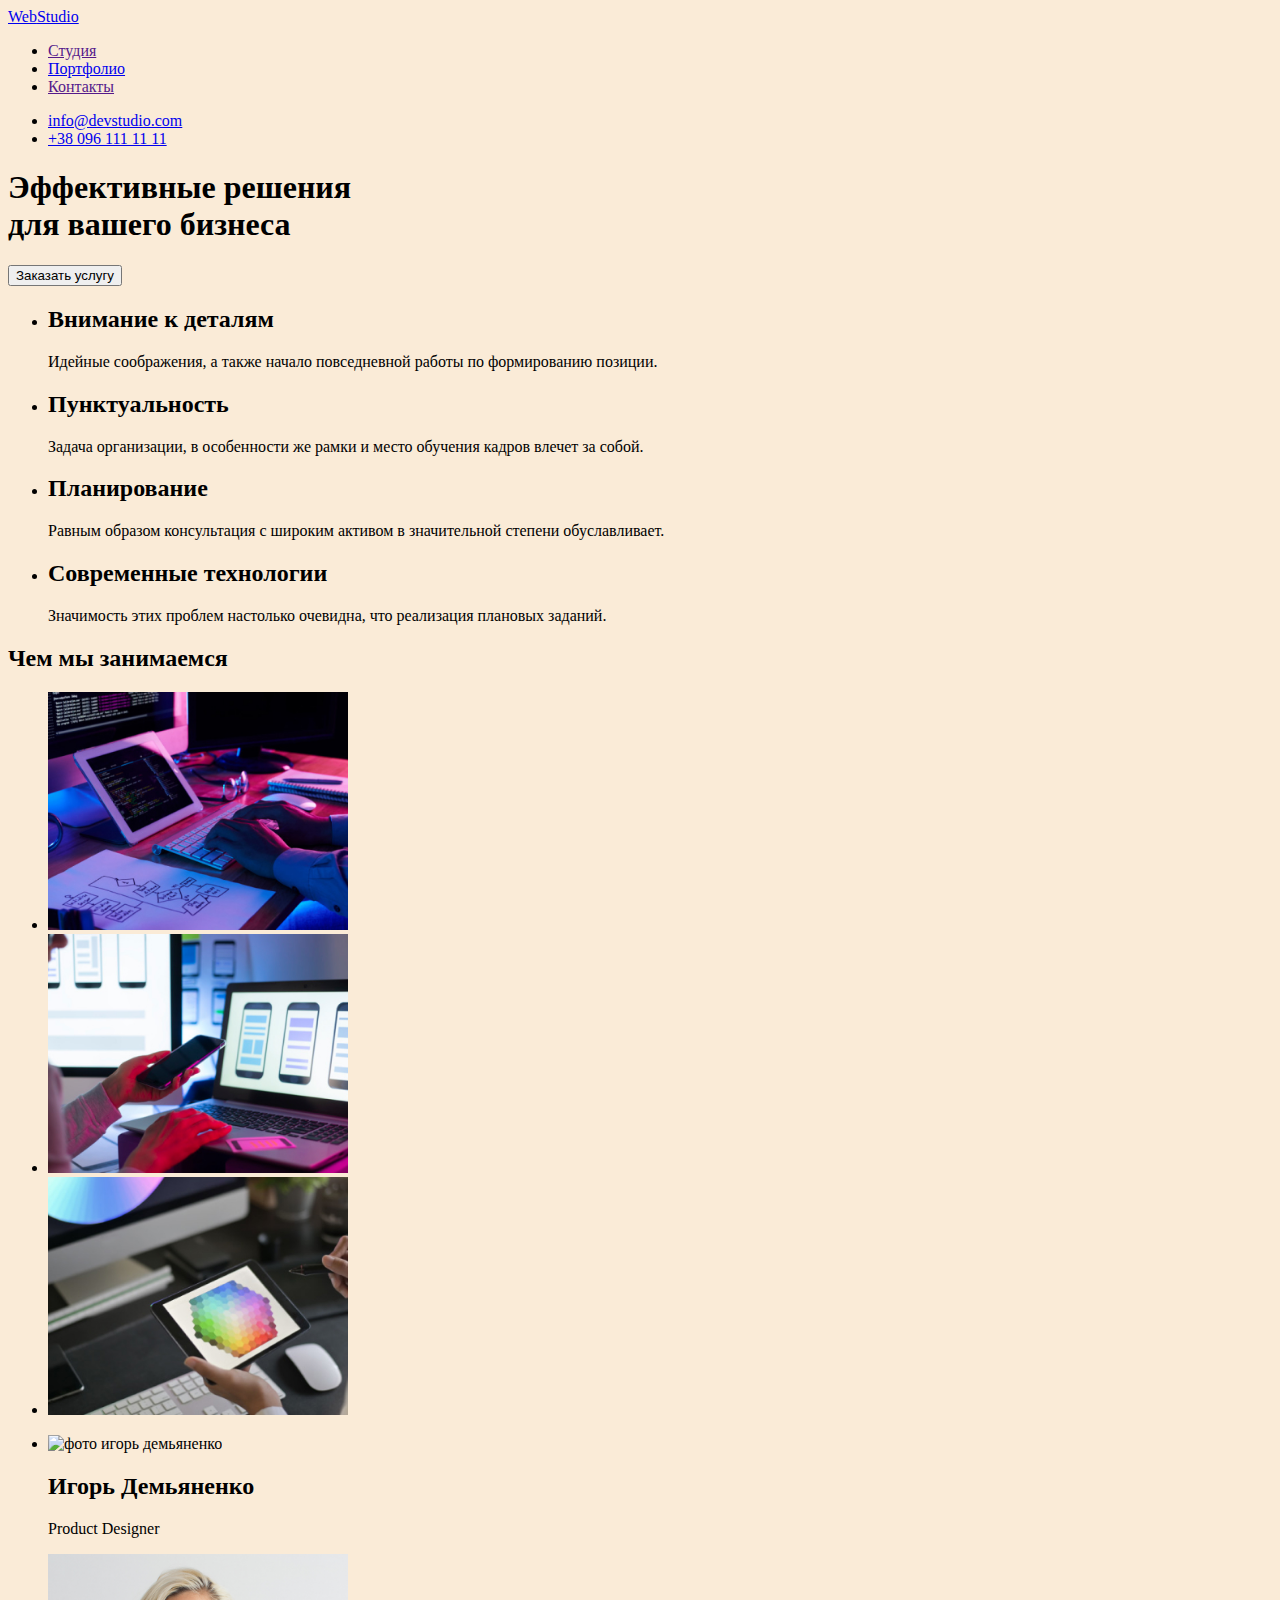
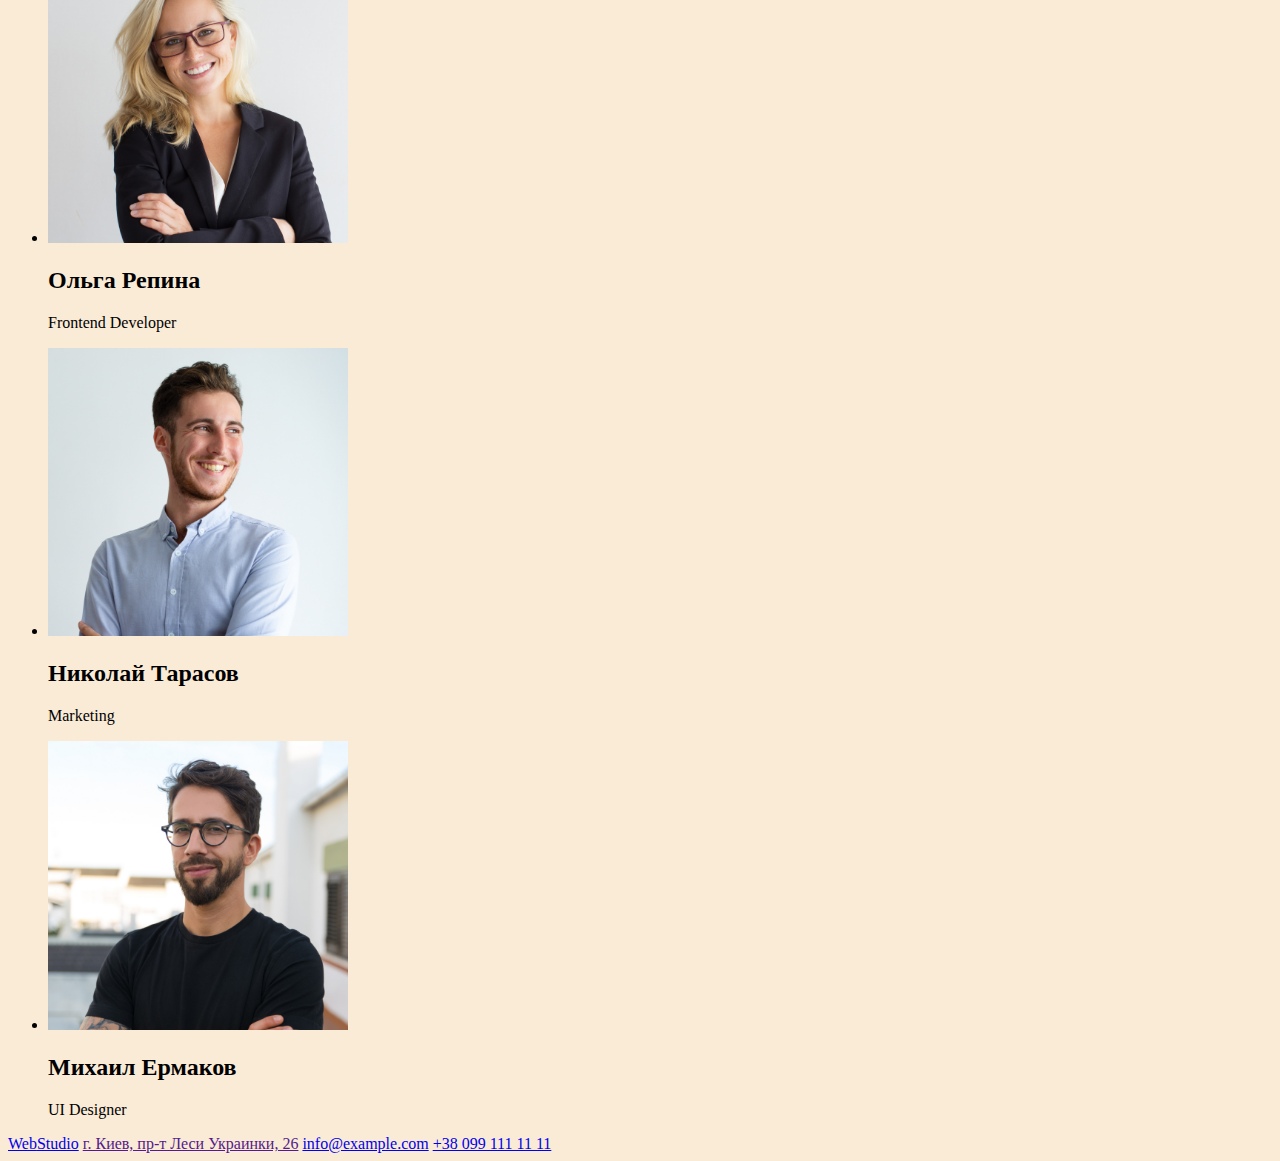
==== index.html @ 1627847e "HM2" ====
<!DOCTYPE html>
<html lang="en">
<head>
    <meta charset="UTF-8">
    <meta http-equiv="X-UA-Compatible" content="IE=edge">
    <meta name="viewport" content="width=device-width, initial-scale=1.0">
    <title>Document</title>
    <!--_________style__css_____________-->
    <link rel="stylesheet" href="./css/style.css">
</head>
<body>
    <!--___________header__block___________-->
    <header>
        <nav>
            <a href="index.html"><span>Web</span>Studio</a>
            <ul>
                <li>
                    <a href="">Студия</a>
                </li>
                <li>
                    <a href="./portfolio.html">Портфолио</a>
                </li>
                <li>
                    <a href="">Контакты</a>
                </li>
            </ul>
            <ul>
                <li>
                    <a href="mailto:info@devstudio.com">info@devstudio.com</a>
                </li>
                <li>
                    <a href="tel:+380961111111">+38 096 111 11 11</a>
                </li>
            </ul>

        </nav>
        
    </header>
    <!--_________main__content__________-->
    <main>
        <!--_________hero__block_____________-->
        <section>
            <h1>Эффективные решения <br>для вашего бизнеса</h1>
            <button type="button">Заказать услугу</button>
        </section>
        <!--__________feature__block____________-->
        <section>
            <ul>
                <li>
                    <h2>Внимание к деталям</h2>
                    <p>Идейные соображения, а также начало повседневной работы по формированию позиции.</p>
                </li>
                <li>
                    <h2>Пунктуальность</h2>
                    <p>Задача организации, в особенности же рамки и место обучения кадров влечет за собой.</p>
                </li>
                <li>
                    <h2>Планирование</h2>
                    <p>Равным образом консультация с широким активом в значительной степени обуславливает.</p>
                </li>
                <li>
                    <h2>Современные технологии</h2>
                    <p>Значимость этих проблем настолько очевидна, что реализация плановых заданий.</p>
                </li>
            </ul>
        </section>
        <!--____________fhat are we doing___________________-->
        <section>
            <h2>Чем мы занимаемся</h2>
            <ul>
                <li>
                    <img src="./picture/fhat are we doing/img1.jpg" alt="планшет" width="300">
                </li>
                <li>
                    <img src="./picture/fhat are we doing/img2.jpg" alt="смартфон" width="300">
                </li>
                <li>
                    <img src="./picture/fhat are we doing/img3.jpg" alt="планшет" width="300">
                </li>
            </ul>
        </section>
        <!--____________our team_________________-->
        <section>
            <ul>
                <li>
                    <img src="./picture/feauters/" alt="фото игорь демьяненко" width="300">
                    <h2>Игорь Демьяненко</h2>
                    <p>Product Designer</p>
                </li>
                <li>
                    <img src="./picture/feauters/Ольга Репина.jpg" alt="photo olha repina" width="300">
                    <h2>Ольга Репина</h2>
                    <p>Frontend Developer</p>
                </li>
                <li>
                    <img src="./picture/feauters/Николай Тарасов.jpg" alt="photo nokolay tarasov" width="300">
                    <h2>Николай Тарасов</h2>
                    <p>Marketing</p>
                </li>
                <li>
                    <img src="./picture/feauters/Михаил Ермаков.jpg" alt="photo michail yarmakov" width="300">
                    <h2>Михаил Ермаков</h2>
                    <p>UI Designer</p>
                </li>
                
            </ul>
        </section>
    </main>
    <!--____________footer block________________-->
    <footer>
        <a href="./index.html"><span>Web</span>Studio</a>
        <adress>
            <a href="">г. Киев, пр-т Леси Украинки, 26</a>
            <a href="mailto:info@example.com">info@example.com</a>
            <a href="tel:+380991111111">+38 099 111 11 11</a>
        </adress>
    </footer>
    
</body>
</html>
---- css/style.css ----
body {
  background-color: antiquewhite;
}
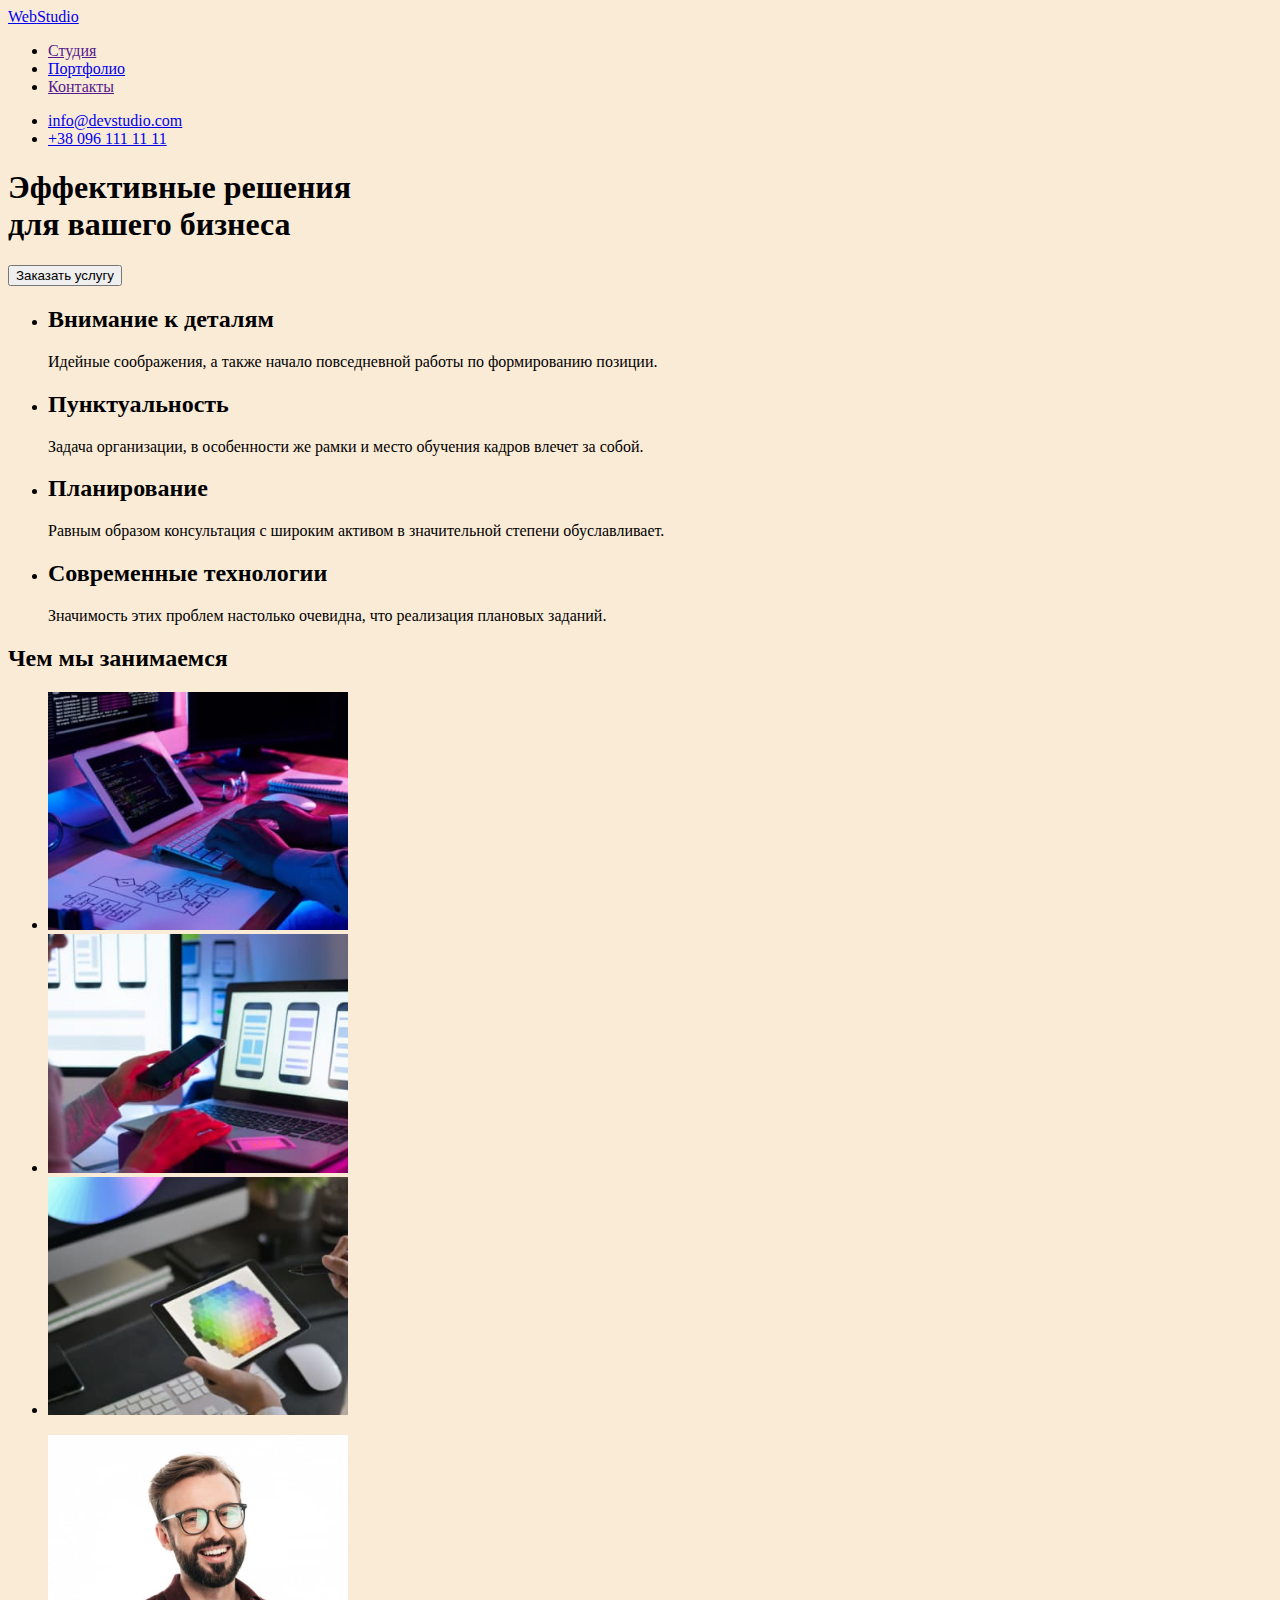
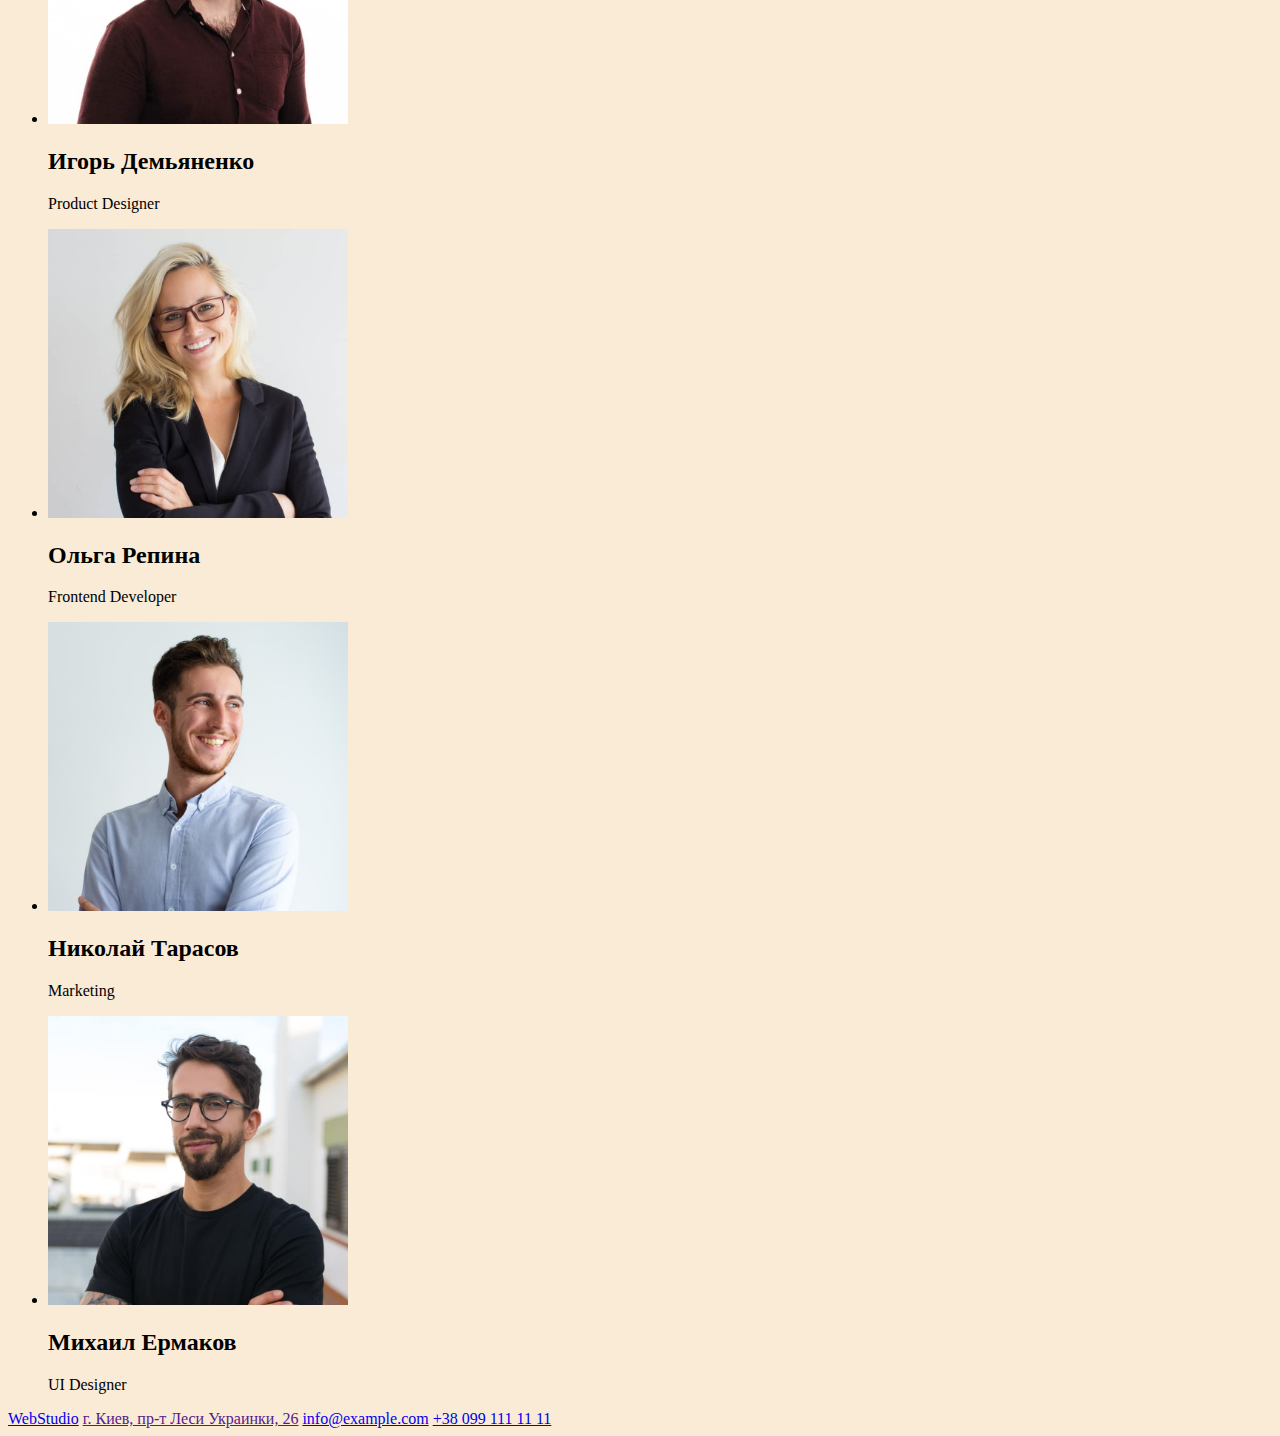
==== commit e47c384c: "rename picture to image" ====
--- a/index.html
+++ b/index.html
@@ -69,13 +69,13 @@
             <h2>Чем мы занимаемся</h2>
             <ul>
                 <li>
-                    <img src="./picture/fhat are we doing/img1.jpg" alt="планшет" width="300">
+                    <img src="./images/fhat are we doing/img1.jpg" alt="планшет" width="300">
                 </li>
                 <li>
-                    <img src="./picture/fhat are we doing/img2.jpg" alt="смартфон" width="300">
+                    <img src="./images/fhat are we doing/img2.jpg" alt="смартфон" width="300">
                 </li>
                 <li>
-                    <img src="./picture/fhat are we doing/img3.jpg" alt="планшет" width="300">
+                    <img src="./images/fhat are we doing/img3.jpg" alt="планшет" width="300">
                 </li>
             </ul>
         </section>
@@ -83,22 +83,22 @@
         <section>
             <ul>
                 <li>
-                    <img src="./picture/feauters/" alt="фото игорь демьяненко" width="300">
+                    <img src="./images/feauters/Игорь Демьяненко.jpg" alt="фото игорь демьяненко" width="300">
                     <h2>Игорь Демьяненко</h2>
                     <p>Product Designer</p>
                 </li>
                 <li>
-                    <img src="./picture/feauters/Ольга Репина.jpg" alt="photo olha repina" width="300">
+                    <img src="./images/feauters/Ольга Репина.jpg" alt="photo olha repina" width="300">
                     <h2>Ольга Репина</h2>
                     <p>Frontend Developer</p>
                 </li>
                 <li>
-                    <img src="./picture/feauters/Николай Тарасов.jpg" alt="photo nokolay tarasov" width="300">
+                    <img src="./images/feauters/Николай Тарасов.jpg" alt="photo nokolay tarasov" width="300">
                     <h2>Николай Тарасов</h2>
                     <p>Marketing</p>
                 </li>
                 <li>
-                    <img src="./picture/feauters/Михаил Ермаков.jpg" alt="photo michail yarmakov" width="300">
+                    <img src="./images/feauters/Михаил Ермаков.jpg" alt="photo michail yarmakov" width="300">
                     <h2>Михаил Ермаков</h2>
                     <p>UI Designer</p>
                 </li>
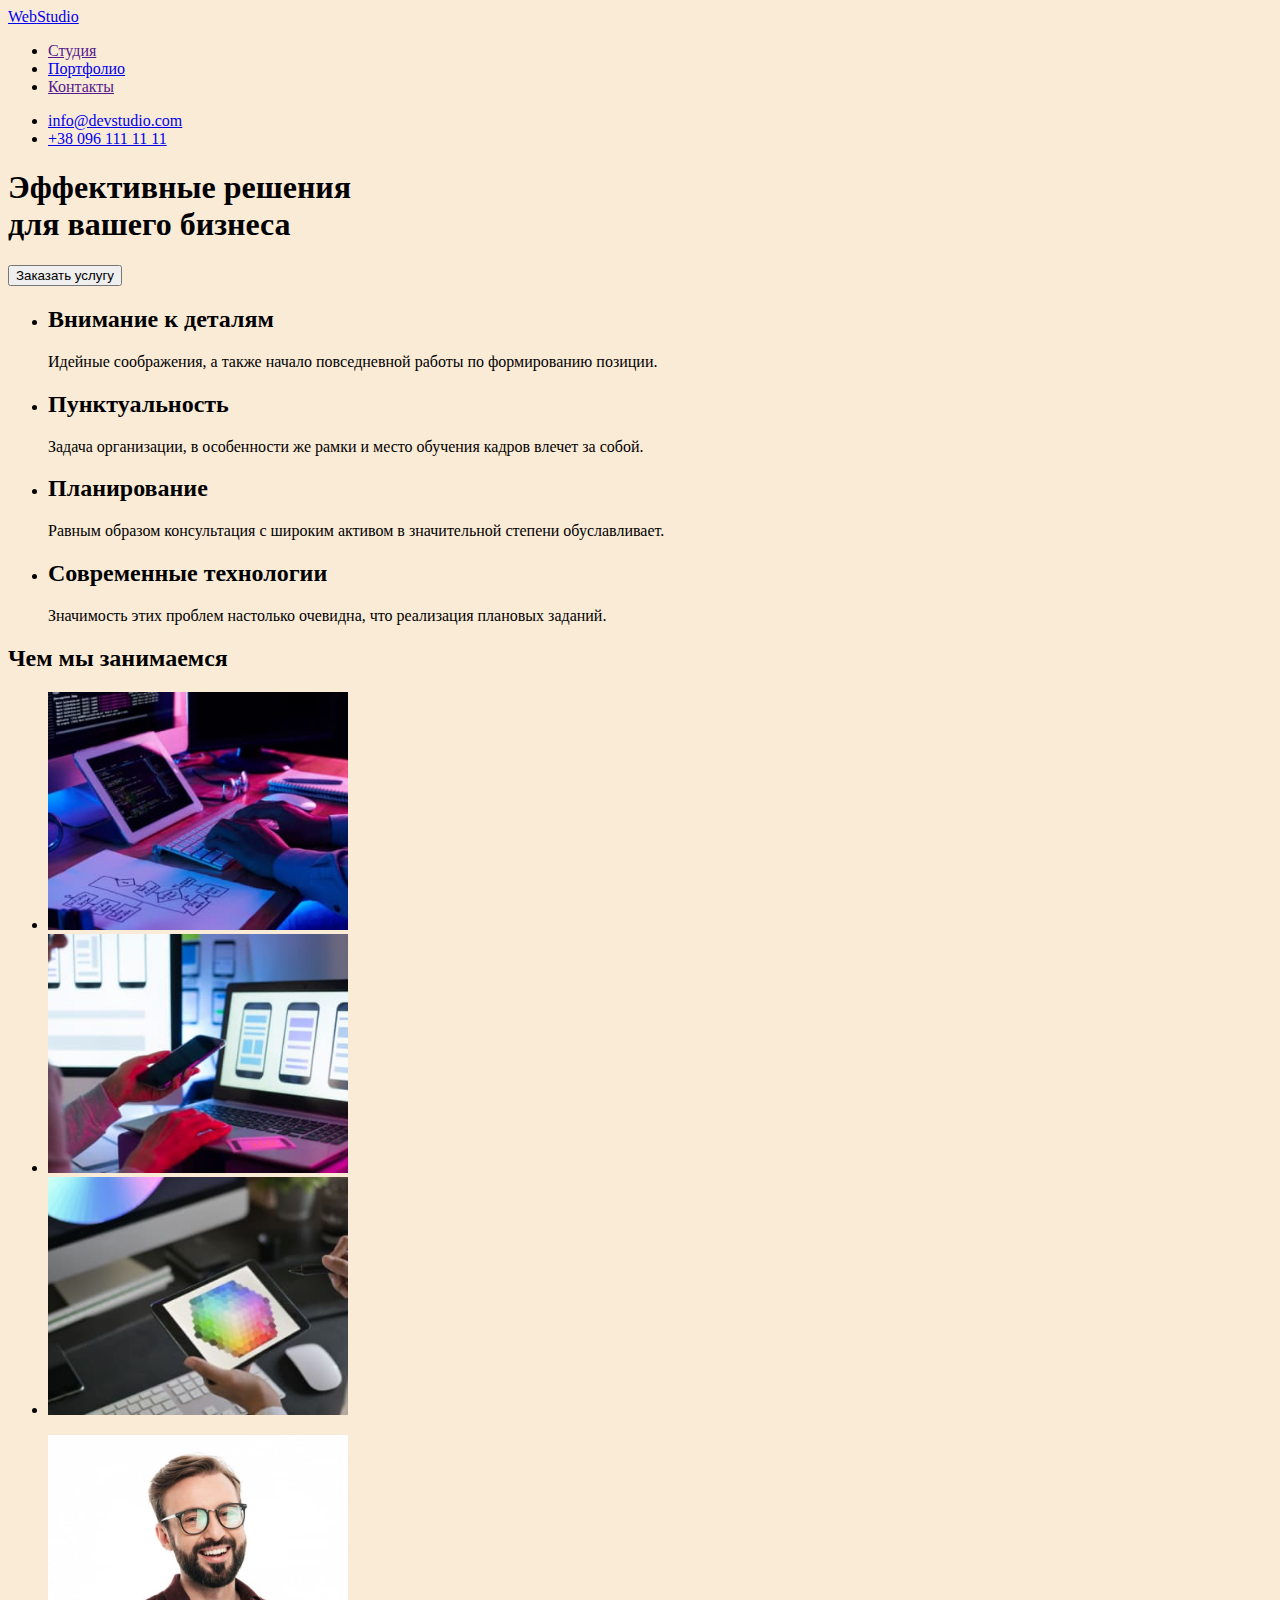
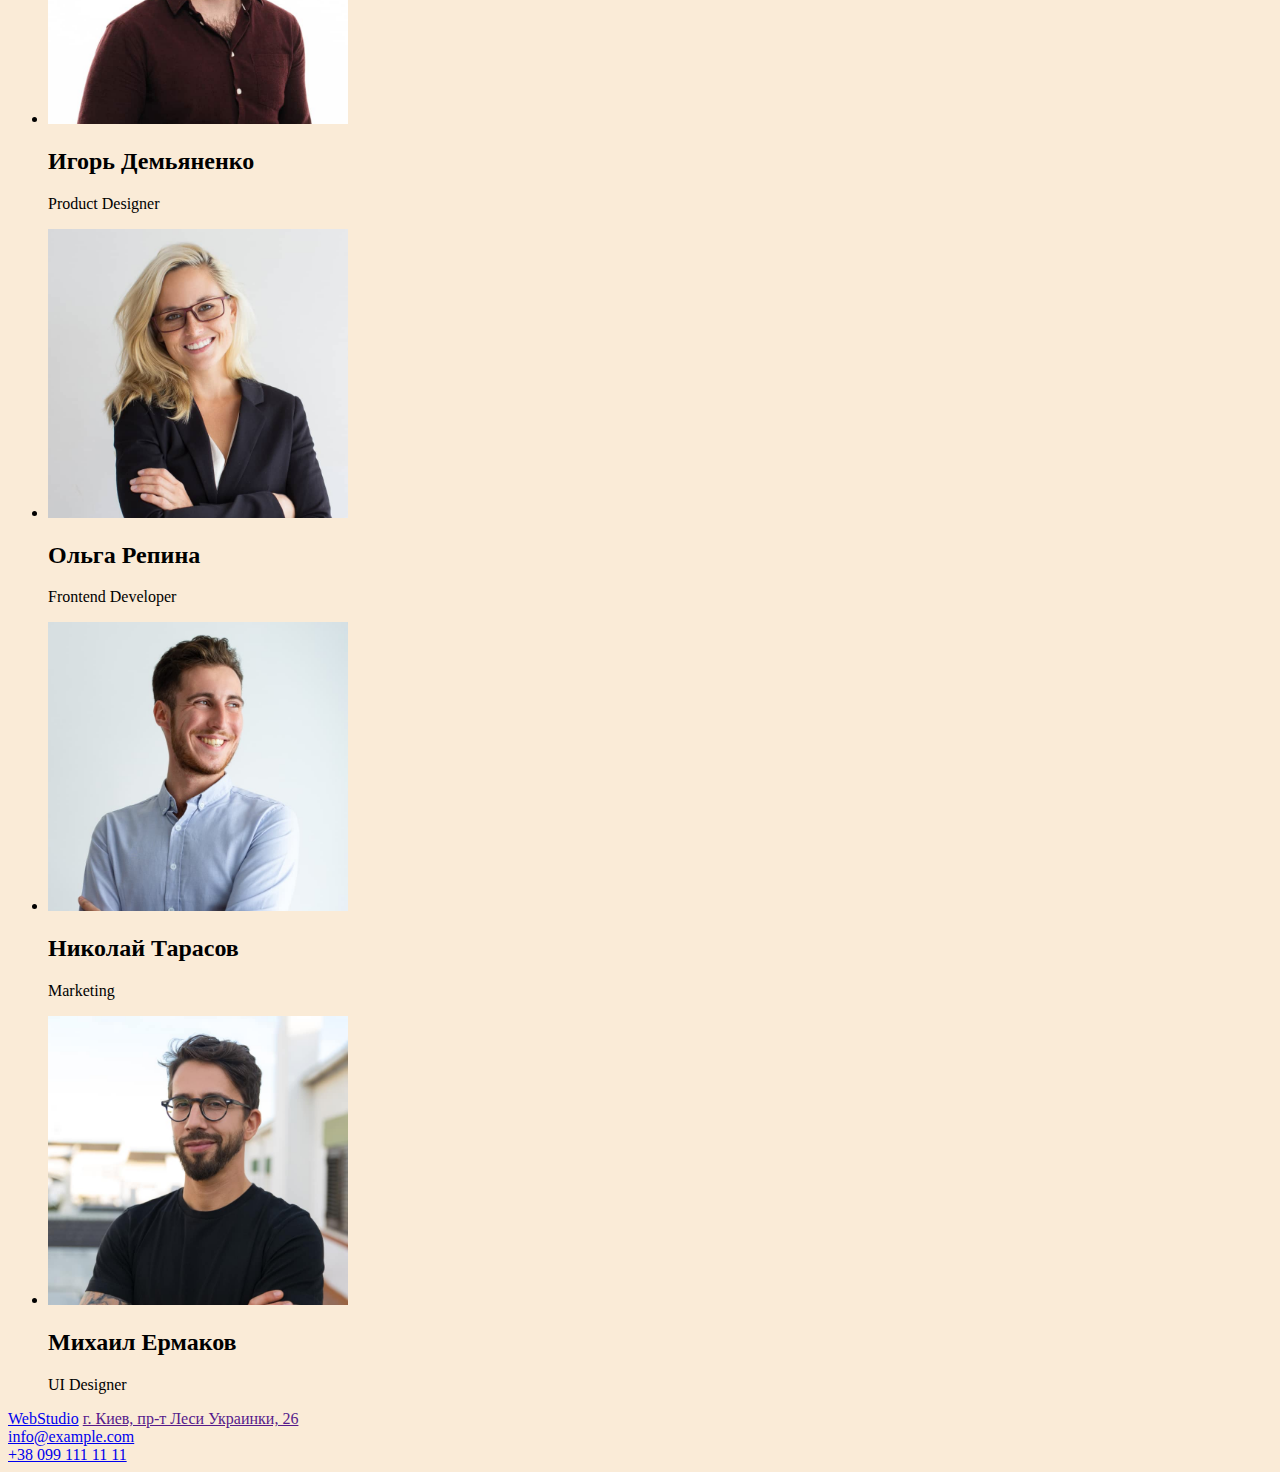
==== commit f5f2ed27: "editing footer" ====
--- a/index.html
+++ b/index.html
@@ -110,8 +110,8 @@
     <footer>
         <a href="./index.html"><span>Web</span>Studio</a>
         <adress>
-            <a href="">г. Киев, пр-т Леси Украинки, 26</a>
-            <a href="mailto:info@example.com">info@example.com</a>
+            <a href="">г. Киев, пр-т Леси Украинки, 26</a><br>
+            <a href="mailto:info@example.com">info@example.com</a><br>
             <a href="tel:+380991111111">+38 099 111 11 11</a>
         </adress>
     </footer>
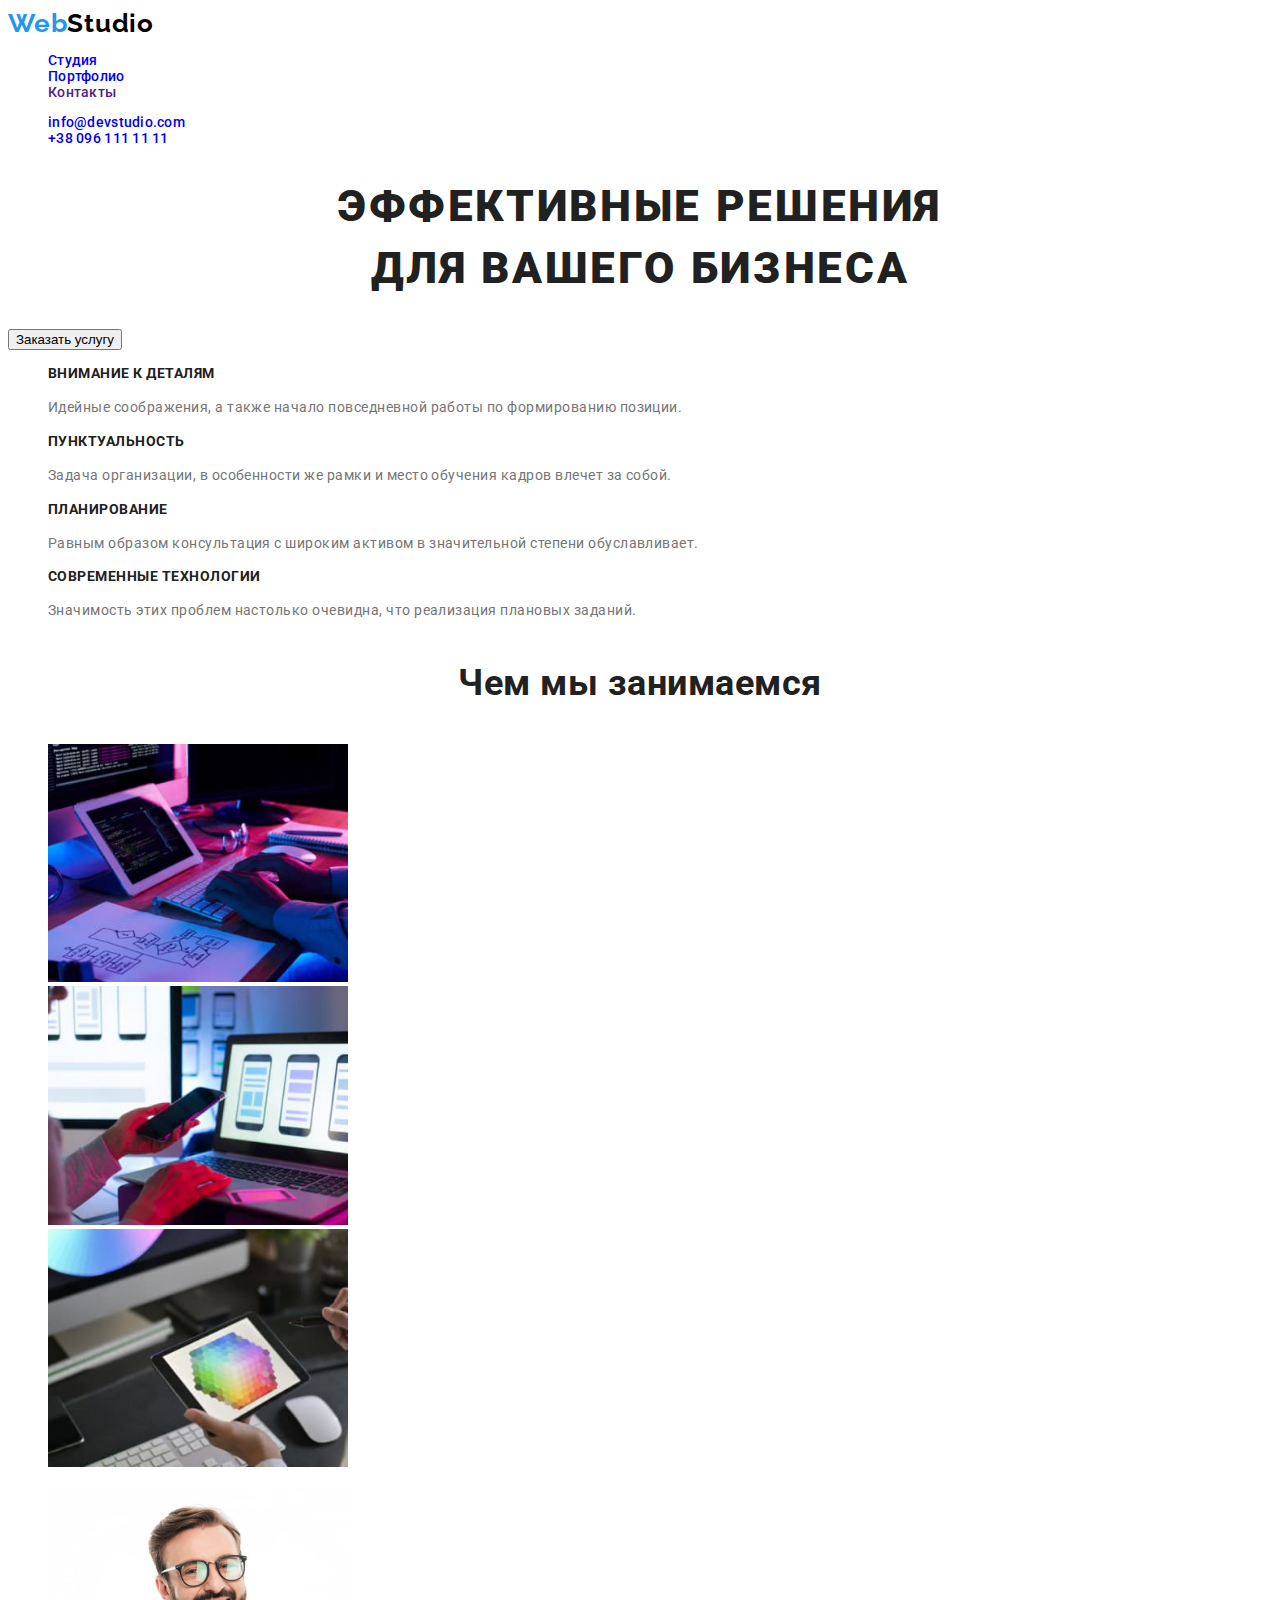
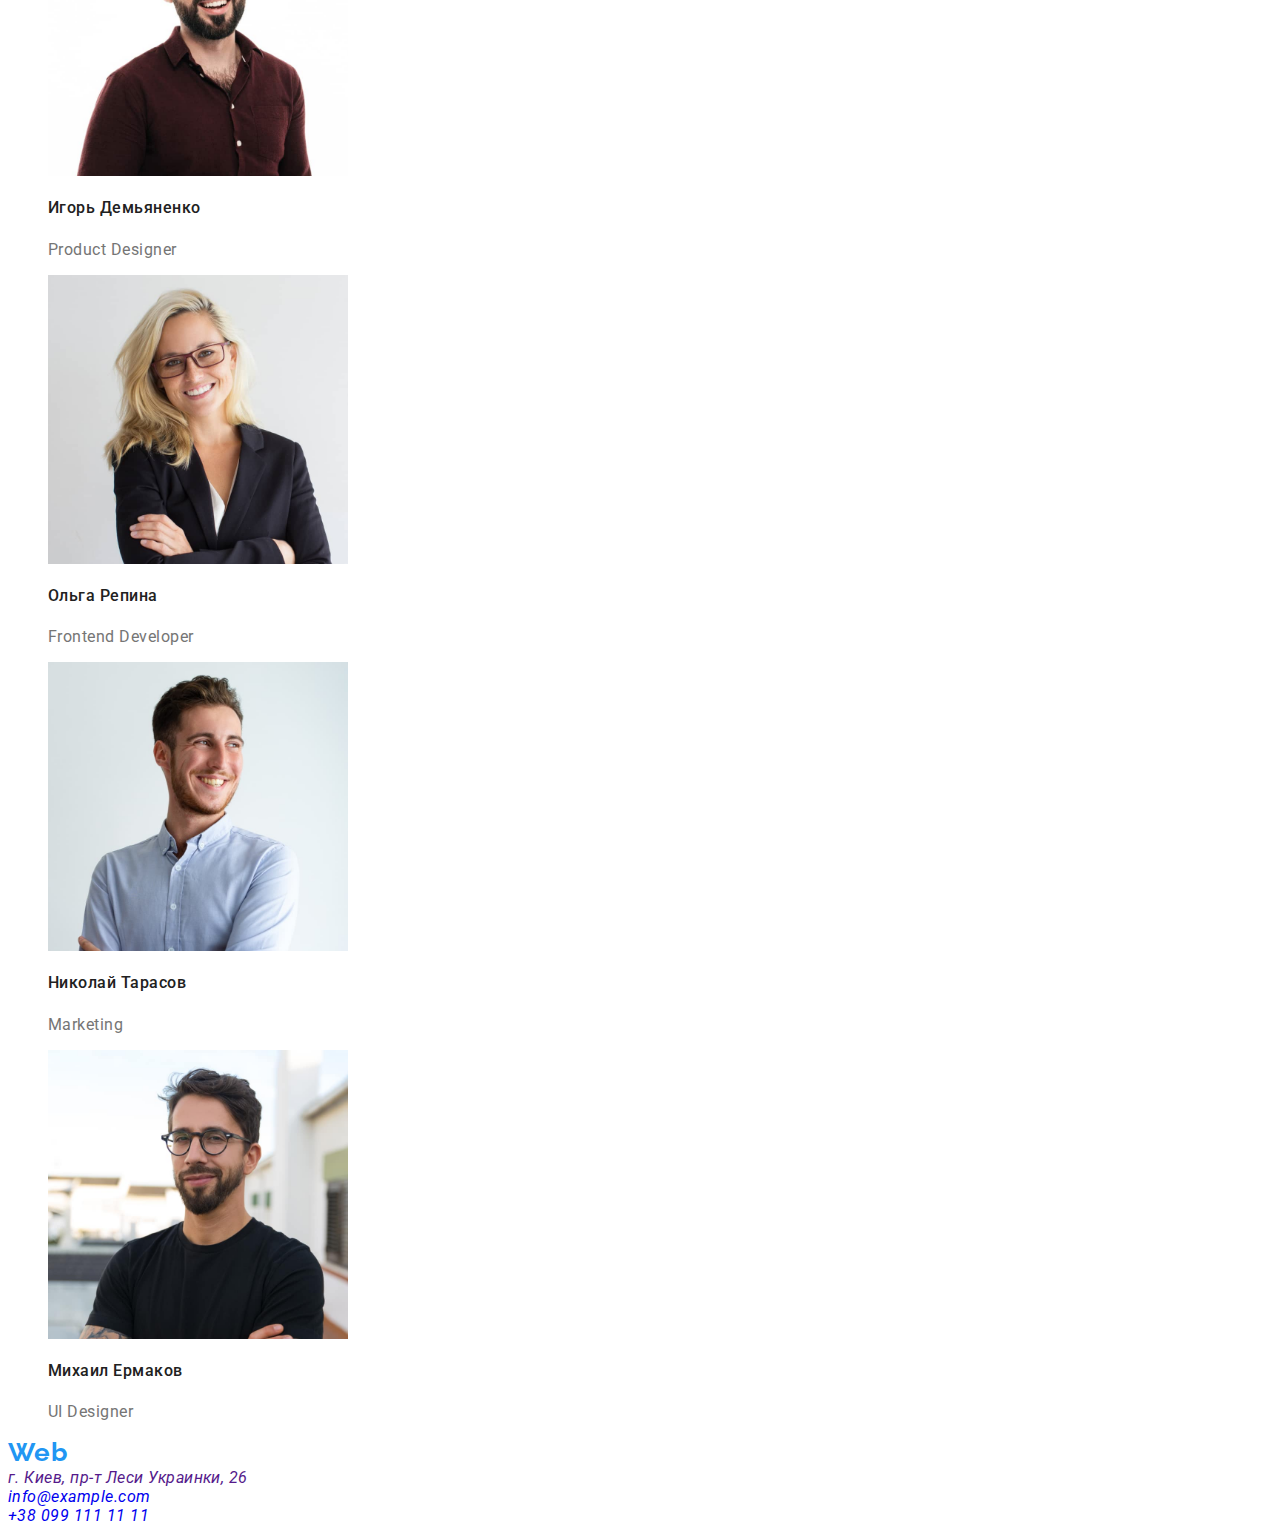
==== commit fffc1495: "dz2" ====
--- a/index.html
+++ b/index.html
@@ -5,17 +5,22 @@
     <meta http-equiv="X-UA-Compatible" content="IE=edge">
     <meta name="viewport" content="width=device-width, initial-scale=1.0">
     <title>Document</title>
+    <!--google fonts-->
+    <link rel="preconnect" href="https://fonts.googleapis.com">
+    <link rel="preconnect" href="https://fonts.gstatic.com" crossorigin>
+    <link href="https://fonts.googleapis.com/css2?family=Raleway:wght@700&family=Roboto:wght@400;500;700&display=swap"
+        rel="stylesheet">
     <!--_________style__css_____________-->
     <link rel="stylesheet" href="./css/style.css">
 </head>
 <body>
     <!--___________header__block___________-->
-    <header>
-        <nav>
-            <a href="index.html"><span>Web</span>Studio</a>
-            <ul>
+    <header class="header">
+        <nav class="nav">
+            <a href="index.html" class="logo"><span>Web</span>Studio</a>
+            <ul class="list nav-menu">
                 <li>
-                    <a href="">Студия</a>
+                    <a href="./index.html">Студия</a>
                 </li>
                 <li>
                     <a href="./portfolio.html">Портфолио</a>
@@ -24,7 +29,7 @@
                     <a href="">Контакты</a>
                 </li>
             </ul>
-            <ul>
+            <ul class="list nav-contact">
                 <li>
                     <a href="mailto:info@devstudio.com">info@devstudio.com</a>
                 </li>
@@ -39,35 +44,35 @@
     <!--_________main__content__________-->
     <main>
         <!--_________hero__block_____________-->
-        <section>
-            <h1>Эффективные решения <br>для вашего бизнеса</h1>
+        <section class="hero">
+            <h1 class="hero-title">Эффективные решения <br>для вашего бизнеса</h1>
             <button type="button">Заказать услугу</button>
         </section>
         <!--__________feature__block____________-->
-        <section>
-            <ul>
+        <section class="feature">
+            <ul class="list">
                 <li>
-                    <h2>Внимание к деталям</h2>
-                    <p>Идейные соображения, а также начало повседневной работы по формированию позиции.</p>
+                    <h2 class="title">Внимание к деталям</h2>
+                    <p class="text">Идейные соображения, а также начало повседневной работы по формированию позиции.</p>
                 </li>
                 <li>
-                    <h2>Пунктуальность</h2>
-                    <p>Задача организации, в особенности же рамки и место обучения кадров влечет за собой.</p>
+                    <h2 class="title">Пунктуальность</h2>
+                    <p class="text">Задача организации, в особенности же рамки и место обучения кадров влечет за собой.</p>
                 </li>
                 <li>
-                    <h2>Планирование</h2>
-                    <p>Равным образом консультация с широким активом в значительной степени обуславливает.</p>
+                    <h2 class="title">Планирование</h2>
+                    <p class="text">Равным образом консультация с широким активом в значительной степени обуславливает.</p>
                 </li>
                 <li>
-                    <h2>Современные технологии</h2>
-                    <p>Значимость этих проблем настолько очевидна, что реализация плановых заданий.</p>
+                    <h2 class="title">Современные технологии</h2>
+                    <p class="text">Значимость этих проблем настолько очевидна, что реализация плановых заданий.</p>
                 </li>
             </ul>
         </section>
         <!--____________fhat are we doing___________________-->
-        <section>
-            <h2>Чем мы занимаемся</h2>
-            <ul>
+        <section class="action">
+            <h2 class="title">Чем мы занимаемся</h2>
+            <ul class="list">
                 <li>
                     <img src="./images/fhat are we doing/img1.jpg" alt="планшет" width="300">
                 </li>
@@ -80,26 +85,26 @@
             </ul>
         </section>
         <!--____________our team_________________-->
-        <section>
-            <ul>
+        <section class="team">
+            <ul class="list">
                 <li>
                     <img src="./images/feauters/Игорь Демьяненко.jpg" alt="фото игорь демьяненко" width="300">
-                    <h2>Игорь Демьяненко</h2>
+                    <h2 class="title">Игорь Демьяненко</h2>
                     <p>Product Designer</p>
                 </li>
                 <li>
                     <img src="./images/feauters/Ольга Репина.jpg" alt="photo olha repina" width="300">
-                    <h2>Ольга Репина</h2>
+                    <h2 class="title">Ольга Репина</h2>
                     <p>Frontend Developer</p>
                 </li>
                 <li>
                     <img src="./images/feauters/Николай Тарасов.jpg" alt="photo nokolay tarasov" width="300">
-                    <h2>Николай Тарасов</h2>
+                    <h2 class="title">Николай Тарасов</h2>
                     <p>Marketing</p>
                 </li>
                 <li>
                     <img src="./images/feauters/Михаил Ермаков.jpg" alt="photo michail yarmakov" width="300">
-                    <h2>Михаил Ермаков</h2>
+                    <h2 class="title">Михаил Ермаков</h2>
                     <p>UI Designer</p>
                 </li>
                 
@@ -107,13 +112,13 @@
         </section>
     </main>
     <!--____________footer block________________-->
-    <footer>
-        <a href="./index.html"><span>Web</span>Studio</a>
-        <adress>
+    <footer class="footer">
+        <a href="./index.html" class="logo"><span>Web</span>Studio</a>
+        <address class="address">
             <a href="">г. Киев, пр-т Леси Украинки, 26</a><br>
             <a href="mailto:info@example.com">info@example.com</a><br>
             <a href="tel:+380991111111">+38 099 111 11 11</a>
-        </adress>
+        </address>
     </footer>
     
 </body>
--- a/css/style.css
+++ b/css/style.css
@@ -1,3 +1,160 @@
+:root {
+  /*section color*/
+  --primary-fon-color: #fff;
+  --section-fon-color: #f5f4fa;
+  --hero-footer-color: #2f303a;
+  /*text-color*/
+  --primary-text-color: #757575;
+  --secondary-text-color: #212121;
+  /*batton color*/
+  --butoon-color: #f5f4fa;
+  /*accenr color*/
+  --accent-color: #2196f3;
+}
+
 body {
-  background-color: antiquewhite;
+  font-family: -apple-system, BlinkMacSystemFont, 'Segoe UI', Roboto, Oxygen, Ubuntu, Cantarell,
+    'Open Sans', 'Helvetica Neue', sans-serif;
+
+  color: #757575;
+  letter-spacing: 0.03em;
 }
+
+/*________list style none_______*/
+
+.list {
+  list-style: none;
+}
+
+/*________logo__________________*/
+
+.logo {
+  font-family: Raleway, sans-serif;
+  font-weight: bold;
+  font-size: 26px;
+  line-height: 1.2;
+  letter-spacing: 0.03em;
+
+  color: #000000;
+  text-decoration: none;
+}
+.footer .logo {
+  color: #ffffff;
+}
+
+span {
+  color: var(--accent-color);
+}
+
+/*__________navigation__________*/
+
+.nav-menu a,
+.nav-contact a {
+  text-decoration: none;
+}
+
+.nav-menu :hover,
+.nav-contact :hover,
+.nav-menu :focus,
+.nav-contact :focus {
+  color: var(--accent-color);
+}
+
+.nav-menu,
+.nav-contact {
+  font-weight: 500;
+  font-size: 14px;
+  line-height: 1.14;
+  letter-spacing: 0.02em;
+
+  color: var(--secondary-text-color);
+}
+
+/*___________main hero________________*/
+
+/*_____________hero__________________*/
+
+.hero-title {
+  font-weight: 900;
+  font-size: 44px;
+  line-height: 1.4;
+
+  text-align: center;
+  letter-spacing: 0.06em;
+  text-transform: uppercase;
+
+  color: var(--secondary-text-color);
+}
+
+/*_____________feature_________________*/
+
+.feature .title {
+  font-weight: bold;
+  font-size: 14px;
+  line-height: 1.14;
+
+  text-transform: uppercase;
+
+  color: var(--secondary-text-color);
+}
+
+.feature .text {
+  font-size: 14px;
+  line-height: 1.7;
+}
+
+/*___________whot are you doinng___________*/
+
+.action .title {
+  font-weight: bold;
+  font-size: 36px;
+  line-height: 1.7;
+  text-align: center;
+
+  color: var(--secondary-text-color);
+}
+
+/*________________team____________________*/
+
+.team .title {
+  font-weight: 500;
+  font-size: 16px;
+  line-height: 1.9;
+
+  color: var(--secondary-text-color);
+}
+
+.team .text {
+  font-size: 16px;
+}
+
+/*___________**_main portfolio_**_______________*/
+
+.radio-button a {
+  text-decoration: none;
+}
+
+.content .title {
+  font-size: 18px;
+  line-height: 2;
+
+  letter-spacing: 0.06em;
+
+  color: var(--secondary-text-color);
+}
+
+.content .text {
+  font-size: 16px;
+  line-height: 1.9;
+}
+
+/*_________________footer___________________*/
+
+.footer a {
+  text-decoration: none;
+}
+
+.address:hover,
+.address:focus {
+  color: var(--accent-color);
+}
